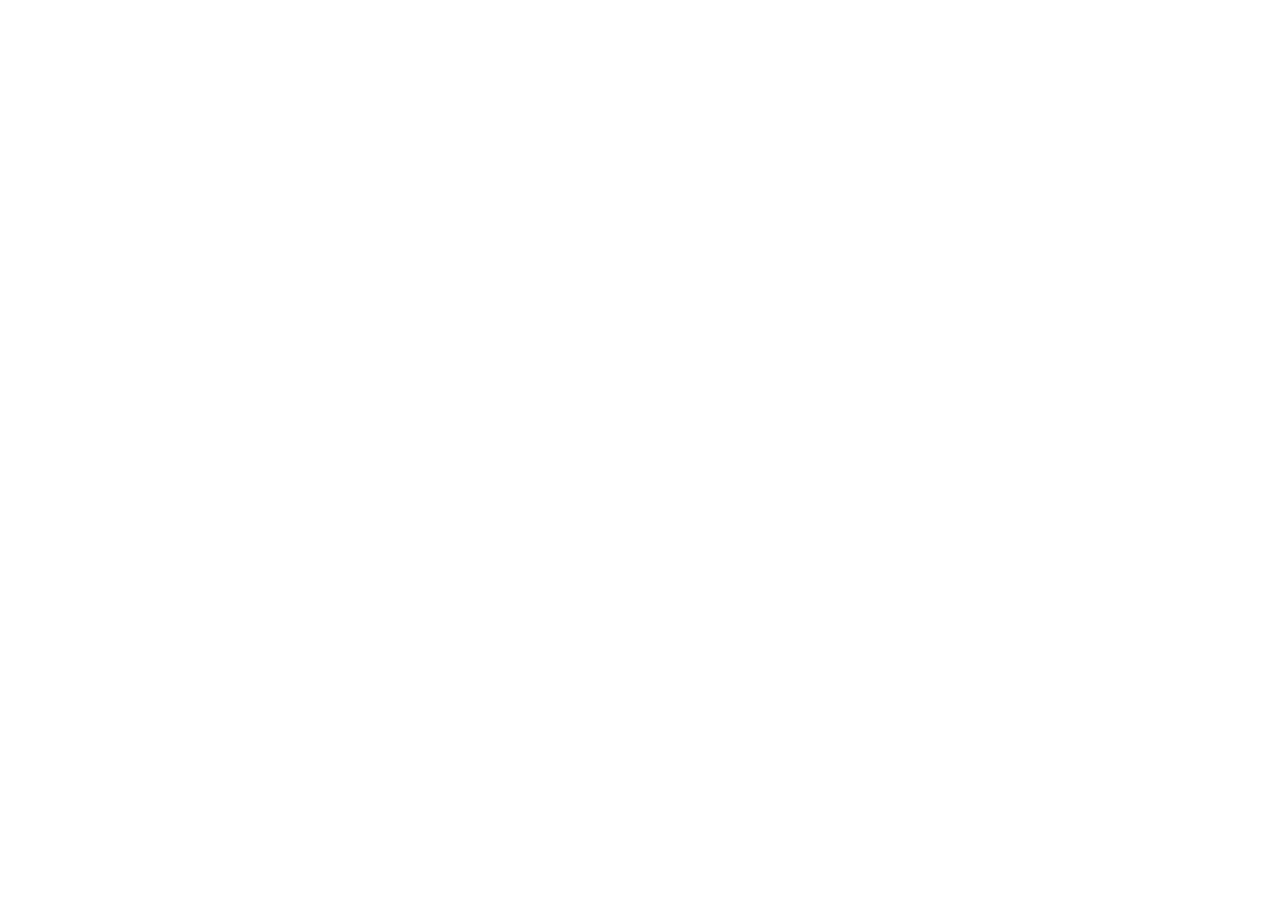
==== web/index.html @ f8a1705b "initial commit with user sign up and connection to firebase" ====
<!DOCTYPE html>
<html>
<head>
  <!--
    If you are serving your web app in a path other than the root, change the
    href value below to reflect the base path you are serving from.

    The path provided below has to start and end with a slash "/" in order for
    it to work correctly.

    For more details:
    * https://developer.mozilla.org/en-US/docs/Web/HTML/Element/base

    This is a placeholder for base href that will be replaced by the value of
    the `--base-href` argument provided to `flutter build`.
  -->
  <base href="$FLUTTER_BASE_HREF">

  <meta charset="UTF-8">
  <meta content="IE=Edge" http-equiv="X-UA-Compatible">
  <meta name="description" content="A gym class management app">

  <!-- iOS meta tags & icons -->
  <meta name="mobile-web-app-capable" content="yes">
  <meta name="apple-mobile-web-app-status-bar-style" content="black">
  <meta name="apple-mobile-web-app-title" content="gymgo">
  <link rel="apple-touch-icon" href="icons/Icon-192.png">

  <!-- Favicon -->
  <link rel="icon" type="image/png" href="favicon.png"/>

  <title>gymgo</title>
  <link rel="manifest" href="manifest.json">
</head>
<body>
  <script src="flutter_bootstrap.js" async></script>
</body>
</html>
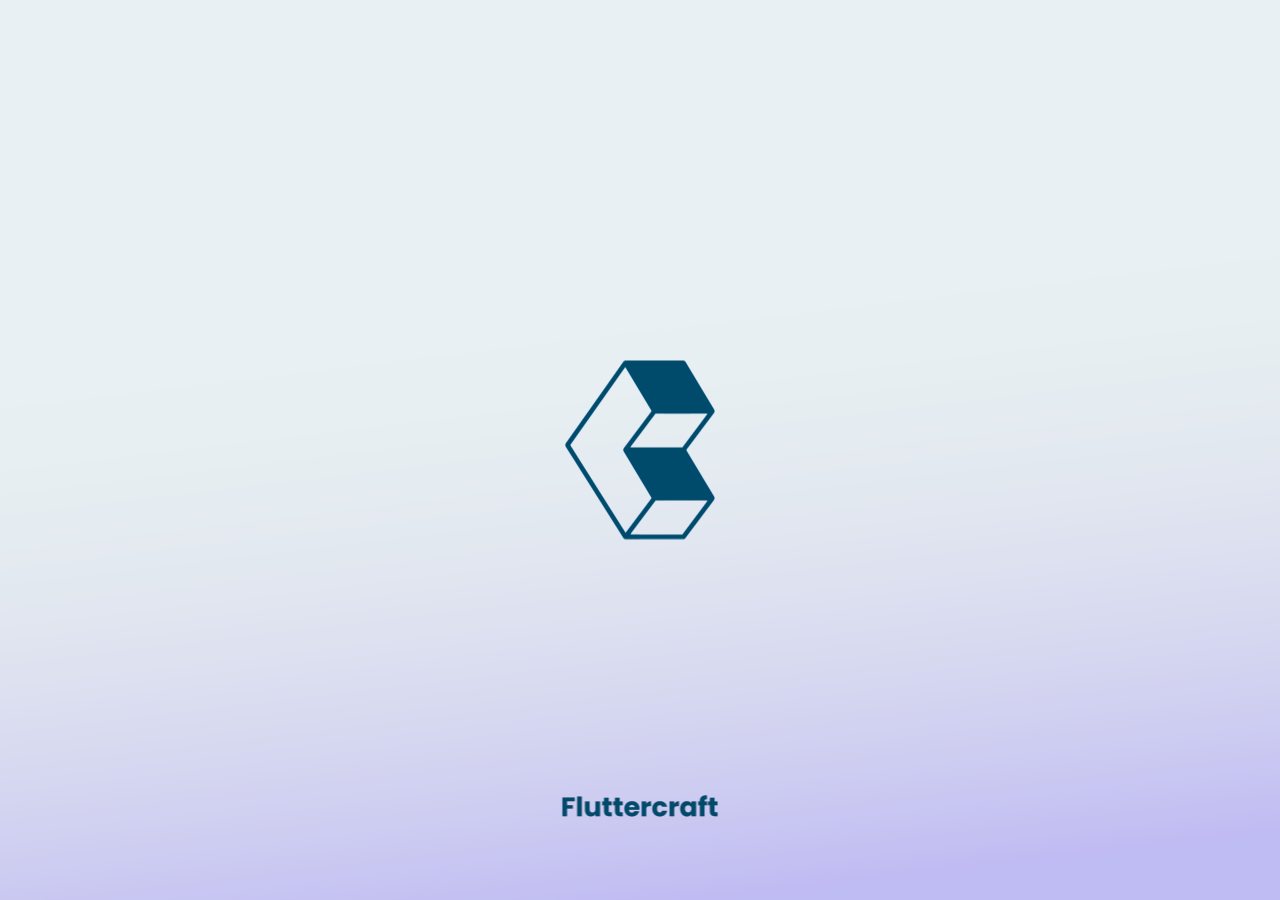
==== commit 5d11acbf: "Messing with splashscreen, added dates to add-workout" ====
--- a/web/index.html
+++ b/web/index.html
@@ -1,6 +1,4 @@
-<!DOCTYPE html>
-<html>
-<head>
+<!DOCTYPE html><html><head>
   <!--
     If you are serving your web app in a path other than the root, change the
     href value below to reflect the base path you are serving from.
@@ -27,12 +25,114 @@
   <link rel="apple-touch-icon" href="icons/Icon-192.png">
 
   <!-- Favicon -->
-  <link rel="icon" type="image/png" href="favicon.png"/>
+  <link rel="icon" type="image/png" href="favicon.png">
 
   <title>gymgo</title>
   <link rel="manifest" href="manifest.json">
+  
+  
+  <meta content="width=device-width, initial-scale=1.0, maximum-scale=1.0, user-scalable=no" name="viewport">
+  
+  
+  
+  
+  
+  
+  
+  
+  
+  
+  
+  
+  <style id="splash-screen-style">
+    html {
+      height: 100%
+    }
+
+    body {
+      margin: 0;
+      min-height: 100%;
+      background-color: #d4e4ed;
+      background-image: url("splash/img/light-background.png");
+      background-size: 100% 100%;
+    }
+
+    .center {
+      margin: 0;
+      position: absolute;
+      top: 50%;
+      left: 50%;
+      -ms-transform: translate(-50%, -50%);
+      transform: translate(-50%, -50%);
+    }
+
+    .contain {
+      display:block;
+      width:100%; height:100%;
+      object-fit: contain;
+    }
+
+    .stretch {
+      display:block;
+      width:100%; height:100%;
+    }
+
+    .cover {
+      display:block;
+      width:100%; height:100%;
+      object-fit: cover;
+    }
+
+    .bottom {
+      position: absolute;
+      bottom: 0;
+      left: 50%;
+      -ms-transform: translate(-50%, 0);
+      transform: translate(-50%, 0);
+    }
+
+    .bottomLeft {
+      position: absolute;
+      bottom: 0;
+      left: 0;
+    }
+
+    .bottomRight {
+      position: absolute;
+      bottom: 0;
+      right: 0;
+    }
+  </style>
+  <script id="splash-screen-script">
+    function removeSplashFromWeb() {
+      document.getElementById("splash")?.remove();
+      document.getElementById("splash-branding")?.remove();
+      document.body.style.background = "transparent";
+    }
+  </script>
 </head>
 <body>
-  <script src="flutter_bootstrap.js" async></script>
-</body>
-</html>
+  <picture id="splash-branding">
+    <source srcset="splash/img/branding-1x.png 1x, splash/img/branding-2x.png 2x, splash/img/branding-3x.png 3x, splash/img/branding-4x.png 4x" media="(prefers-color-scheme: light)">
+    <source srcset="splash/img/branding-dark-1x.png 1x, splash/img/branding-dark-2x.png 2x, splash/img/branding-dark-3x.png 3x, splash/img/branding-dark-4x.png 4x" media="(prefers-color-scheme: dark)">
+    <img class="bottom" aria-hidden="true" src="splash/img/branding-1x.png" alt="">
+  </picture>
+  <picture id="splash">
+      <source srcset="splash/img/light-1x.png 1x, splash/img/light-2x.png 2x, splash/img/light-3x.png 3x, splash/img/light-4x.png 4x" media="(prefers-color-scheme: light)">
+      <source srcset="splash/img/dark-1x.png 1x, splash/img/dark-2x.png 2x, splash/img/dark-3x.png 3x, splash/img/dark-4x.png 4x" media="(prefers-color-scheme: dark)">
+      <img class="center" aria-hidden="true" src="splash/img/light-1x.png" alt="">
+  </picture>
+  
+  
+  
+  
+  
+  
+  
+  
+  
+  
+  <script src="flutter_bootstrap.js" async=""></script>
+
+
+</body></html>
